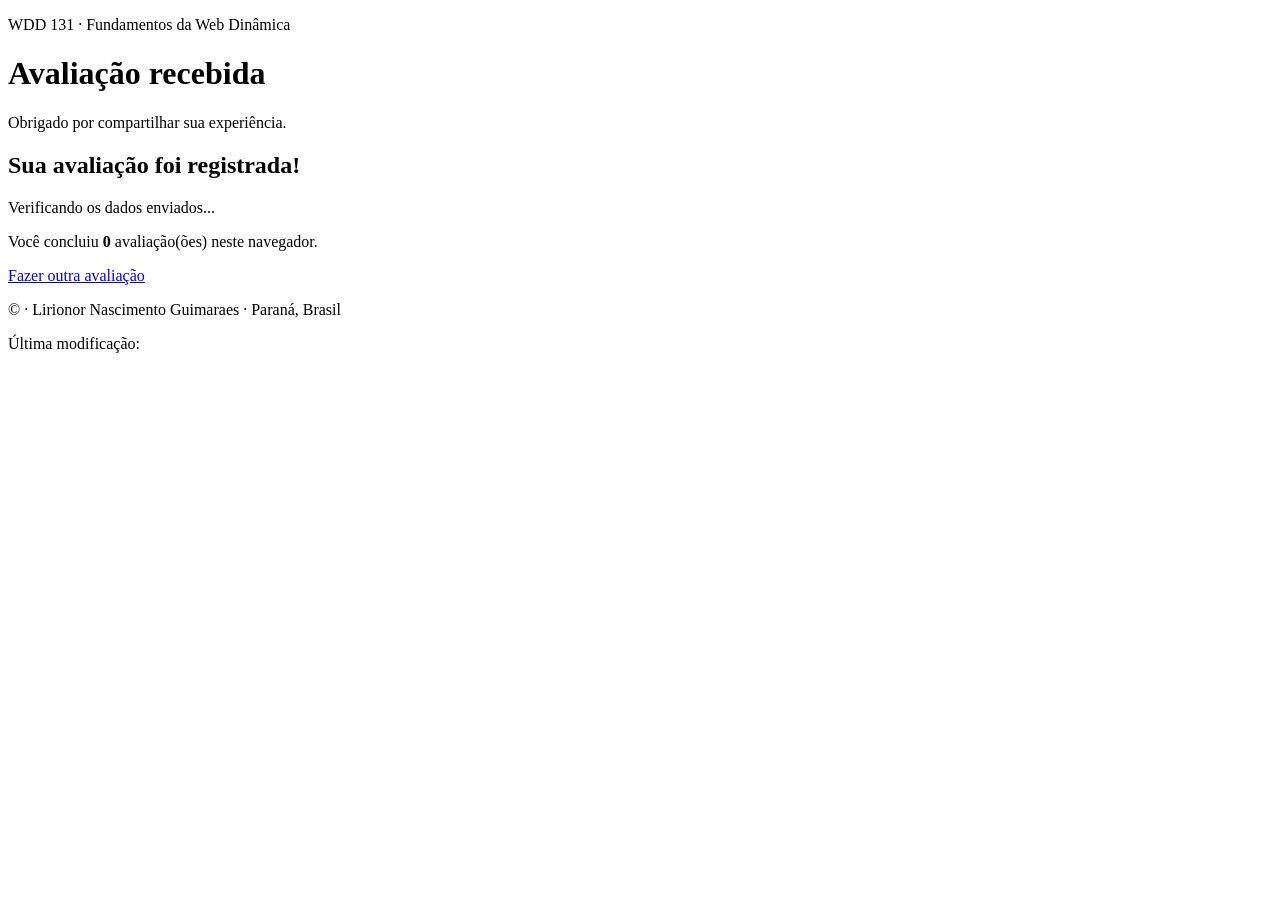
==== avaliacao.html @ a3fcc215 "Add files via upload" ====
<!doctype html>
<html lang="pt-BR">
<head>
  <meta charset="utf-8">
  <meta name="viewport" content="width=device-width, initial-scale=1">
  <meta name="description" content="Confirmação da avaliação de produto concluída.">
  <meta name="author" content="Lirionor Nascimento Guimaraes">
  <title>Avaliação enviada | WDD 131</title>
  <link rel="stylesheet" href="styles/formulario.css">
  <script src="scripts/confirmacao.js" defer></script>
  <script src="scripts/datas.js" defer></script>
</head>
<body>
<header class="cabecalho"><div class="container"><p class="curso">WDD 131 · Fundamentos da Web Dinâmica</p><h1>Avaliação recebida</h1><p>Obrigado por compartilhar sua experiência.</p></div></header>
<main class="container"><section class="painel confirmacao" aria-labelledby="confirmacao-titulo"><h2 id="confirmacao-titulo">Sua avaliação foi registrada!</h2><p id="resumo">Verificando os dados enviados...</p><p>Você concluiu <strong id="contador">0</strong> avaliação(ões) neste navegador.</p><a class="botao linkbotao" href="formulario.html">Fazer outra avaliação</a></section></main>
<footer class="rodape"><div class="container"><p>© <span id="ano"></span> · Lirionor Nascimento Guimaraes · Paraná, Brasil</p><p>Última modificação: <span id="modificacao"></span></p></div></footer>
</body>
</html>
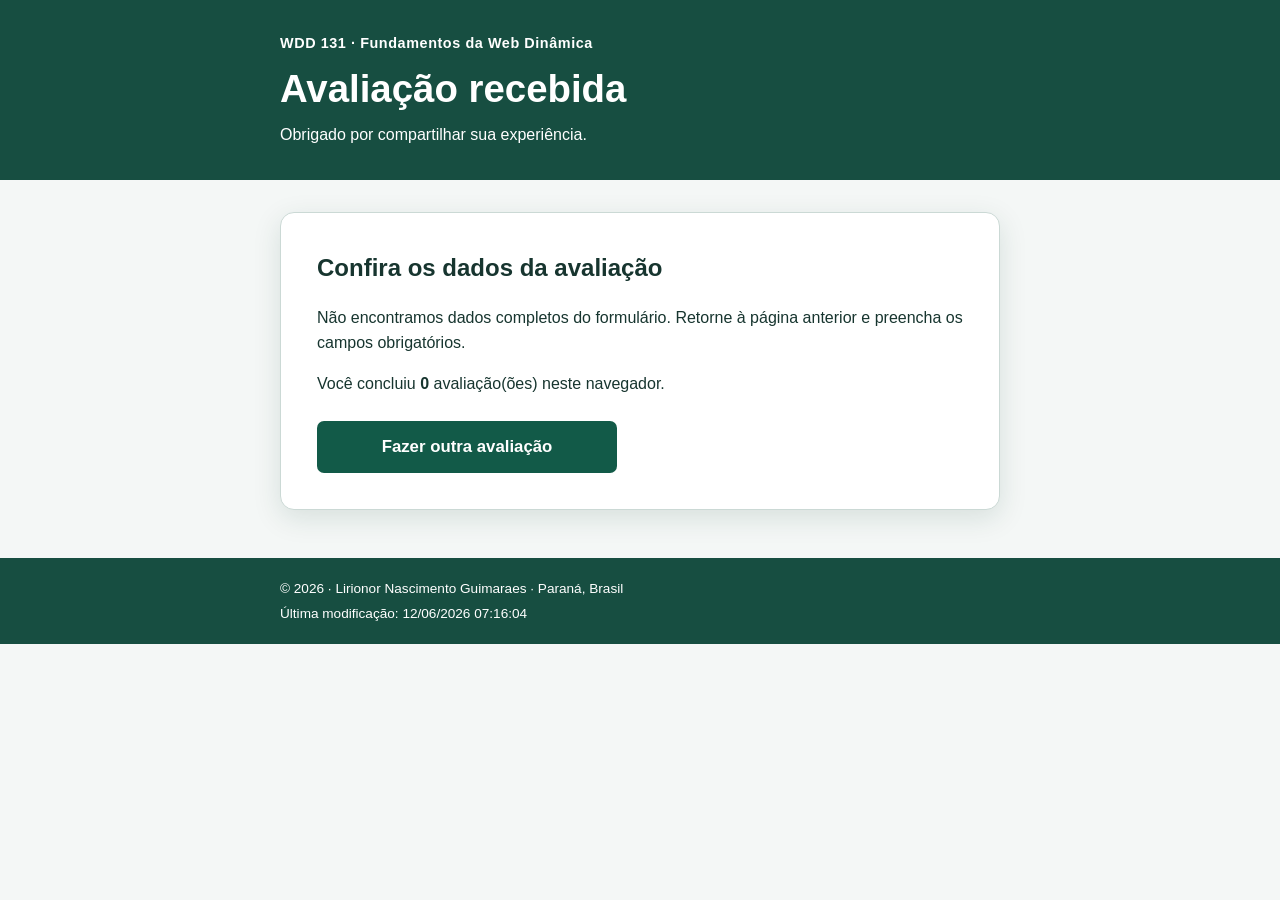
==== commit 5d3b7204: "Add files via upload" ====
--- a/avaliacao.html
+++ b/avaliacao.html
@@ -6,7 +6,7 @@
   <meta name="description" content="Confirmação da avaliação de produto concluída.">
   <meta name="author" content="Lirionor Nascimento Guimaraes">
   <title>Avaliação enviada | WDD 131</title>
-  <link rel="stylesheet" href="styles/formulario.css">
+  <link rel="stylesheet" href="estilos/formulario.css">
   <script src="scripts/confirmacao.js" defer></script>
   <script src="scripts/datas.js" defer></script>
 </head>
--- a/estilos/formulario.css
+++ b/estilos/formulario.css
@@ -0,0 +1 @@
+:root{--fundo:#f4f7f6;--texto:#17352f;--principal:#174e41;--acao:#125a48;--borda:#cbd9d5;--branco:#fff;--destaque:#fff2d8}*{box-sizing:border-box}body{margin:0;background:var(--fundo);color:var(--texto);font-family:Arial,Helvetica,sans-serif;line-height:1.55}.container{width:min(100% - 2rem,720px);margin-inline:auto}.cabecalho{background:var(--principal);color:var(--branco);padding:1.7rem 0}.cabecalho h1{margin:.25rem 0;font-size:clamp(1.7rem,5vw,2.4rem)}.cabecalho p{margin:.3rem 0}.curso{font-size:.9rem;letter-spacing:.04em;font-weight:700}main{padding-block:2rem 3rem}.painel{padding:clamp(1.25rem,4vw,2.25rem);background:var(--branco);border:1px solid var(--borda);border-radius:14px;box-shadow:0 8px 28px #123c3020}.obrigatorios{margin-top:0;color:#444}.campo{margin:0 0 1.5rem}label,legend{font-weight:700}label{display:block;margin-bottom:.45rem}legend{margin-bottom:.75rem}small{font-weight:400;font-size:.85rem}label span[aria-hidden],legend span[aria-hidden]{color:#af371f}input[type=text],input[type=date],select,textarea{display:block;width:100%;min-height:44px;padding:.7rem;border:1px solid #657c75;border-radius:6px;font:inherit;color:var(--texto);background:#fff}textarea{min-height:130px;resize:vertical}input:focus-visible,select:focus-visible,textarea:focus-visible,.botao:focus-visible{outline:3px solid #cf911f;outline-offset:3px}fieldset{border:0;padding:0;min-width:0}.avaliacoes{display:grid;grid-template-columns:repeat(5,minmax(0,1fr));gap:.45rem}.avaliacoes label{text-align:center;border:1px solid var(--borda);border-radius:7px;padding:.55rem .2rem;font-size:.78rem;cursor:pointer}.avaliacoes label span{display:block;white-space:nowrap}.avaliacoes label input{display:block;margin:.4rem auto;min-width:18px;min-height:18px;accent-color:var(--acao)}.opcoes{display:grid;gap:.55rem}.opcoes label{font-weight:400;display:flex;align-items:center;gap:.55rem}.opcoes input{width:19px;height:19px;accent-color:var(--acao)}.botao{display:block;width:100%;border:0;border-radius:7px;background:var(--acao);color:var(--branco);font:700 1.05rem Arial,sans-serif;padding:1rem;cursor:pointer;text-align:center}.botao:hover{background:#0d4537}.linkbotao{text-decoration:none}.rodape{background:var(--principal);color:var(--branco);padding:1rem 0;font-size:.85rem}.rodape p{margin:.25rem 0}.confirmacao{background:var(--branco)}.confirmacao h2{margin-top:0}.confirmacao .botao{max-width:300px;margin-top:1.5rem}@media(max-width:440px){.avaliacoes{grid-template-columns:repeat(3,minmax(0,1fr))}.avaliacoes label{font-size:.7rem}}@media(min-width:700px){.opcoes{grid-template-columns:1fr 1fr}}
